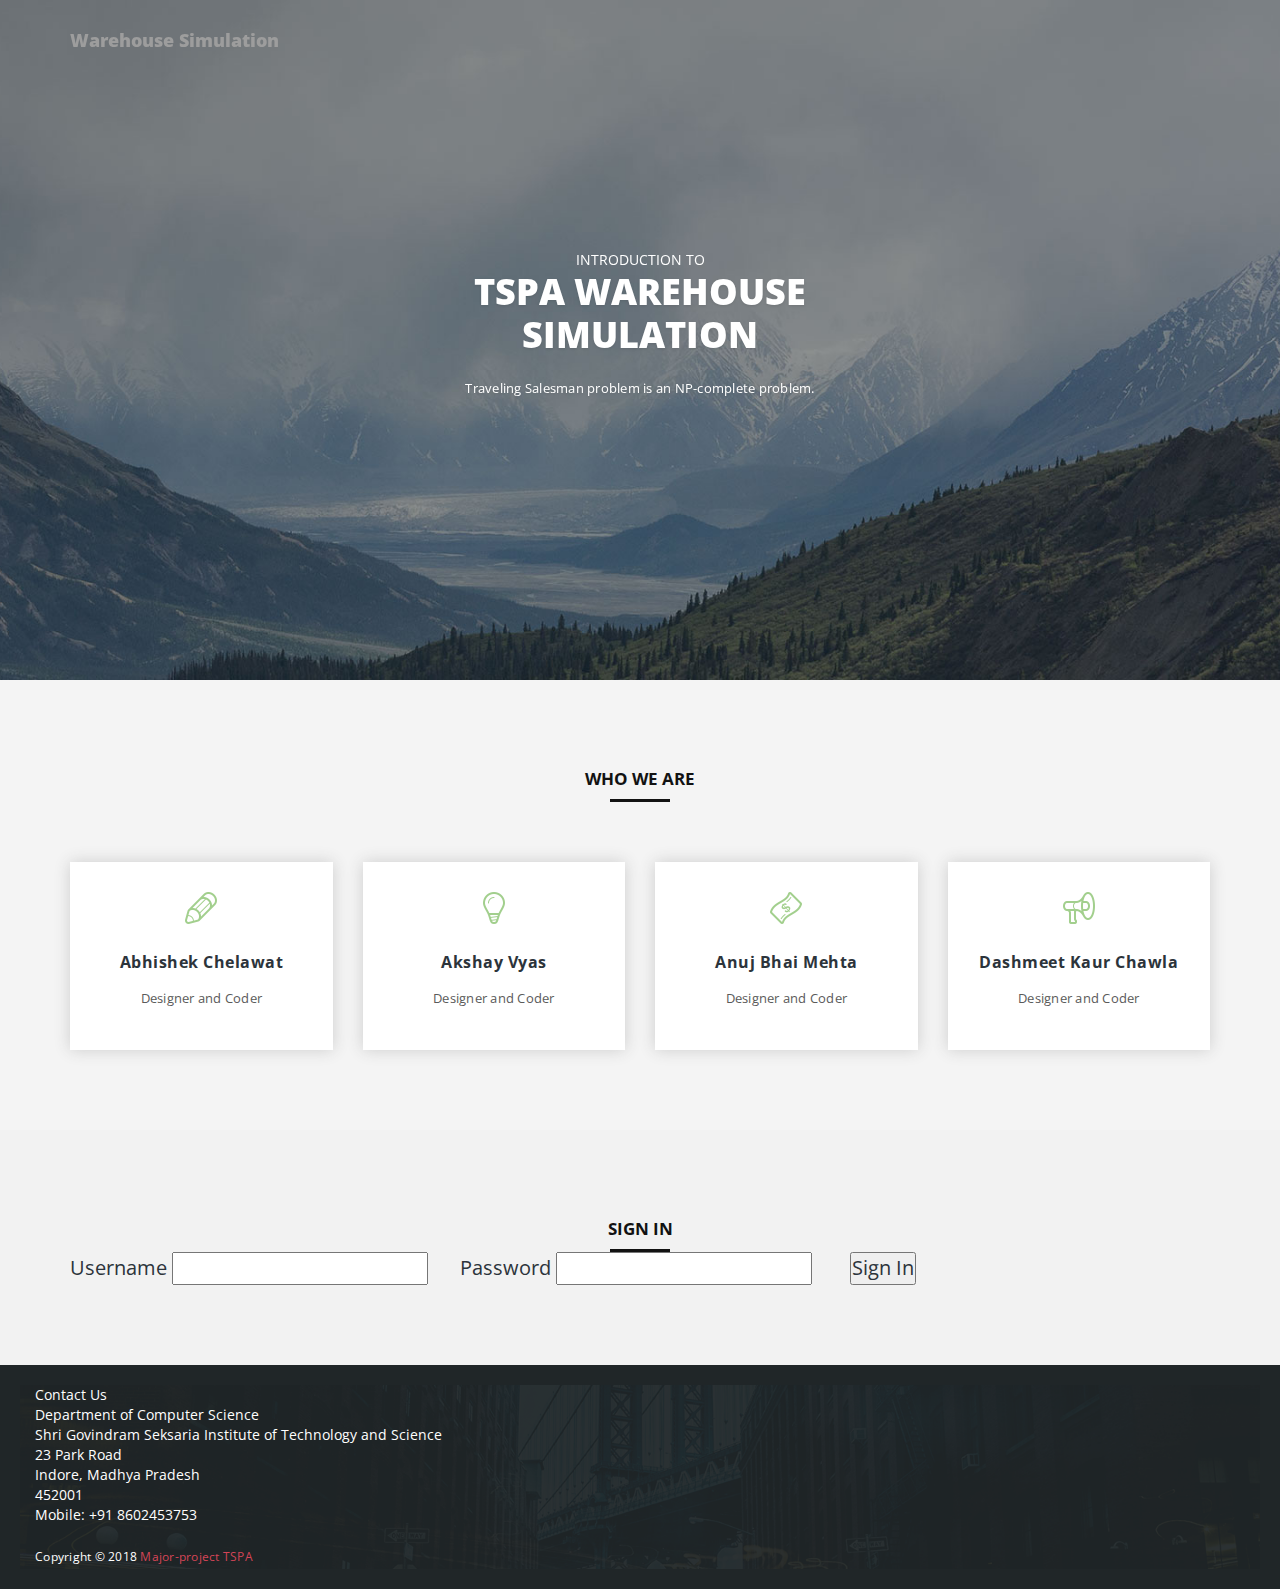
==== index.html @ 2f070eab "temp commit" ====
<!DOCTYPE html>
<html>
    <head>
        <meta charset="utf-8">
        <meta http-equiv="X-UA-Compatible" content="IE=edge,chrome=1">
        <title>Warehouse Simulation Interface</title>
        <meta name="description" content="">
        <meta name="viewport" content="width=device-width, initial-scale=1">
        <link rel="apple-touch-icon" href="apple-touch-icon.png">

        <link rel="stylesheet" href="css/bootstrap.min.css">
        <link rel="stylesheet" href="css/bootstrap-theme.min.css">
        <link rel="stylesheet" href="css/fontAwesome.css">
        <link rel="stylesheet" href="css/hero-slider.css">
        <link rel="stylesheet" href="css/tooplate-style.css">

        <link href="https://fonts.googleapis.com/css?family=Open+Sans:300,400,600,700,800" rel="stylesheet">

        <script src="js/vendor/modernizr-2.8.3-respond-1.4.2.min.js"></script>
    </head>

<body>
    <div class="header">
        <div class="container">
            <nav class="navbar navbar-inverse" role="navigation">
                <div class="navbar-header">
                    <button type="button" id="nav-toggle" class="navbar-toggle" data-toggle="collapse" data-target="#main-nav">
                        <span class="sr-only">Toggle navigation</span>
                        <span class="icon-bar"></span>
                        <span class="icon-bar"></span>
                        <span class="icon-bar"></span>
                    </button>
                    <a href="#" class="navbar-brand scroll-top">
                        <div>Warehouse Simulation</div>
                    </a>
                </div>
                <!--/.navbar-header-->
                <div id="main-nav" class="collapse navbar-collapse">
                    <ul class="nav navbar-nav">
                        
                    </ul>
                </div>
                <!--/.navbar-collapse-->
            </nav>
            <!--/.navbar-->
        </div>
        <!--/.container-->
    </div>
    <!--/.header-->


    <section class="cd-hero">
        <ul class="cd-hero-slider autoplay">  
        <!-- 
            <ul class="cd-hero-slider autoplay"> for slider auto play 
            <ul class="cd-hero-slider"> for disabled auto play
        -->
            <li class="selected first-slide">
                <div class="cd-full-width">
                    <div class="tm-slide-content-div slide-caption">
                        <span>Introduction to</span>
                        <h2>TSPA Warehouse Simulation</h2>
                        <p>Traveling Salesman problem is an NP-complete problem.</p>
                        <!--
                        <div class="primary-button">
                            <a href="#" class="scroll-link" data-id="about">Discover More</a>
                        </div>
                        -->
                    </div>                   
                </div> <!-- .cd-full-width -->
            </li>

            <li class="second-slide">
                <div class="cd-full-width">
                    <div class="tm-slide-content-div slide-caption">
                        <span>Pick & Drop</span>
                        <h2>facility by robot</h2>
                        <p>Administrator can pick up or drop objects from the desired locations.</p>
                        <!--
                        <div class="primary-button">
                            <a href="#">Read More</a>
                        </div>
                        -->
                    </div>                     
                </div> <!-- .cd-full-width -->
            </li>

            <li class="third-slide">
                <div class="cd-full-width">
                    <div class="tm-slide-content-div slide-caption">
                        <span>Usage of Optimal Path</span>
                        <h2>by robot</h2>
                        <p>The best path generated by TSP algorithm (NCX/WCX/BCX/SCX/SA) is used by the robot.</p>
                        <!--
                        <div class="primary-button">
                            <a href="#">View Details</a>
                        </div>
                        -->
                    </div>                         
                </div> <!-- .cd-full-width -->
            </li>
        </ul> <!-- .cd-hero-slider -->

        <div class="cd-slider-nav">
            <nav>
                <span class="cd-marker item-1"></span>
                
                <ul>
                    <li class="selected"><a href="#0"></a></li>
                    <li><a href="#0"></a></li>
                    <li><a href="#0"></a></li>                        
                </ul>
            </nav> 
        </div> <!-- .cd-slider-nav -->
    </section> <!-- .cd-hero -->

    <div id="about" class="page-section">
        <div class="container">
            <div class="row">
                <div class="col-md-12">
                    <div class="section-heading">
                        <h4>Who We Are</h4>
                        <div class="line-dec"></div>
                    </div>
                </div>
            </div>
            <div class="row">
                <div class="col-md-3 col-sm-6 col-xs-12">
                    <div class="service-item first-service">
                        <div class="icon"></div>
                        <h4>Abhishek Chelawat</h4>
                        <p>Designer and Coder</p>
                    </div>
                </div>
                 <div class="col-md-3 col-sm-6 col-xs-12">
                    <div class="service-item second-service">
                        <div class="icon"></div>
                        <h4>Akshay Vyas</h4>
                        <p>Designer and Coder</p>
                    </div>
                </div>
                 <div class="col-md-3 col-sm-6 col-xs-12">
                    <div class="service-item third-service">
                        <div class="icon"></div>
                        <h4>Anuj Bhai Mehta</h4>
                        <p>Designer and Coder</p>
                    </div>
                </div>
                 <div class="col-md-3 col-sm-6 col-xs-12">
                    <div class="service-item fourth-service">
                        <div class="icon"></div>
                        <h4>Dashmeet Kaur Chawla</h4>
                        <p>Designer and Coder</p>
                    </div>
                </div>
            </div>
        </div>
    </div>

    <div id="signIn" class="page-section">
        <div class="container">
            <div class="row">
                <div class="col-md-12">
                    <div class="section-heading">
                        <h4>Sign In</h4>
                        <div class="line-dec"></div>
                    </div>
                </div>
            </div>
            <div class="row">
            	<form>
            		<div class="col-md-4" style="font-size: 20px;">
            			Username <input type="text" name="Username">
            		</div>
            		<div class="col-md-4" style="font-size: 20px;">	
            			Password <input type="password" name="Password">
            		</div>
            		<div class="col-md-4 primary-button" style="font-size: 20px;">	
            			<button onclick="authenticate">Sign In</button>
            		</div>
            	</form>
                
            </div>
        </div>
    </div>

    <!-- <div id="signIn">
        <div class="container">
        	<div class="row">
        		<div class="col-md-6">
                    <div class="left-text">
                        <h4>New offers just arrived,<br>Get it now and take profit.</h4>
                        <p>Gochujang pitchfork post-ironic hammock kombucha fanny pack cronut. Raw denim chicharrones semiotics af truffaut pinterest. Distillery letterpress authentic adaptogen. Meditation schlitz humblebrag photo booth celiac cliche chartreuse.<br><br>Pinterest 90's wolf celiac dreamcatcher listicle deep v semiotics. Intelligentsia literally meggings trust fund put a bird on it. Shoreditch crucifix artisan pug shaman twee. Health goth bicycle rights retro iPhone.</p>
                        <ul>
                            <li>
                                <div class="white-button">
                                    <a href="#" class="scroll-link" data-id="portfolio">Discover More</a>
                                </div>
                            </li>
                            <li>
                                <div class="primary-button">
                                    <a href="#">Purchase Now</a>
                                </div>
                            </li>
                        </ul>
                    </div>
                </div>
                <div class="col-md-6">
                    <div class="right-image">
                        <img src="img/what-we-do-right-image.png" alt="">
                    </div>
                </div> 
            </div>
        </div>
    </div> -->

    <footer>
        <div class="container" id="contact">
            <div class="row">
                <div class="col-md-12" style="color:white">
                	Contact Us <br>
                	Department of Computer Science <br>
                	Shri Govindram Seksaria Institute of Technology and Science <br>
                	23 Park Road <br>
                	Indore, Madhya Pradesh <br>
                	452001 <br>
                	Mobile: +91 8602453753
                    <div class="copyright-text">
                        <p>Copyright &copy; 2018
                        
                         <a href="https://github.com/mehtaanuj95/project-major-tsp" target="_parent">Major-project TSPA</a></p>
                    </div>
                </div>
                <!--<div class="col-md-6">
                    <div class="social-icons">
                        <ul>
                            <li>
                                <a href="#"><i class="fa fa-facebook"></i></a>
                            </li>
                            <li>
                                <a href="#"><i class="fa fa-twitter"></i></a>
                            </li>
                            <li>
                                <a href="#"><i class="fa fa-linkedin"></i></a>
                            </li>
                            <li>
                                <a href="#"><i class="fa fa-rss"></i></a>
                            </li>
                            <li>
                                <a href="#"><i class="fa fa-dribbble"></i></a>
                            </li>
                        </ul>
                    </div>
                </div>-->
            </div>
        </div>
    </footer>


    <script src="//ajax.googleapis.com/ajax/libs/jquery/1.11.2/jquery.min.js"></script>
    <script>window.jQuery || document.write('<script src="js/vendor/jquery-1.11.2.min.js"><\/script>')</script>

    <script src="js/vendor/bootstrap.min.js"></script>

    <script src="js/plugins.js"></script>
    <script src="js/main.js"></script>

    <script src="http://ajax.googleapis.com/ajax/libs/jquery/1.10.2/jquery.min.js" type="text/javascript"></script>
    <script type="text/javascript">
    $(document).ready(function() {
        // navigation click actions 
        $('.scroll-link').on('click', function(event){
            event.preventDefault();
            var sectionID = $(this).attr("data-id");
            scrollToID('#' + sectionID, 750);
        });
        // scroll to top action
        $('.scroll-top').on('click', function(event) {
            event.preventDefault();
            $('html, body').animate({scrollTop:0}, 'slow');         
        });
        // mobile nav toggle
        $('#nav-toggle').on('click', function (event) {
            event.preventDefault();
            $('#main-nav').toggleClass("open");
        });
    });
    // scroll function
    function scrollToID(id, speed){
        var offSet = 50;
        var targetOffset = $(id).offset().top - offSet;
        var mainNav = $('#main-nav');
        $('html,body').animate({scrollTop:targetOffset}, speed);
        if (mainNav.hasClass("open")) {
            mainNav.css("height", "1px").removeClass("in").addClass("collapse");
            mainNav.removeClass("open");
        }
    }
    if (typeof console === "undefined") {
        console = {
            log: function() { }
        };
    }

    function authenticate()
    </script>
</body>
</html>
---- css/hero-slider.css ----
/* -------------------------------- 

Primary style

-------------------------------- */
*, *::after, *::before {
  -webkit-box-sizing: border-box;
  -moz-box-sizing: border-box;
  box-sizing: border-box;
}

html {
  font-size: 62.5%;
}

body {
  font-family: "Open Sans", sans-serif;
  color: #2c343b;
  background-color: #f2f2f2;
}

a {
  color: #d44457;
  text-decoration: none;
}

img {
  max-width: 100%;
}

/* -------------------------------- 

Main Components 

-------------------------------- */
.cd-header {
  position: absolute;
  z-index: 2;
  top: 0;
  left: 0;
  width: 100%;
  height: 50px;
  background-color: #21272c;
  -webkit-font-smoothing: antialiased;
  -moz-osx-font-smoothing: grayscale;
}
@media only screen and (min-width: 768px) {
  .cd-header {
    height: 70px;
    background-color: transparent;
  }
}

#cd-logo {
  float: left;
  margin: 13px 0 0 5%;
}
#cd-logo img {
  display: block;
}
@media only screen and (min-width: 768px) {
  #cd-logo {
    margin: 23px 0 0 5%;
  }
}

.cd-primary-nav {
  /* mobile first - navigation hidden by default, triggered by tap/click on navigation icon */
  float: right;
  margin-right: 5%;
  width: 44px;
  height: 100%;
}
.cd-primary-nav ul {
  position: absolute;
  top: 0;
  left: 0;
  width: 100%;
  -webkit-transform: translateY(-100%);
  -moz-transform: translateY(-100%);
  -ms-transform: translateY(-100%);
  -o-transform: translateY(-100%);
  transform: translateY(-100%);
}
.cd-primary-nav ul.is-visible {
  box-shadow: 0 3px 8px rgba(0, 0, 0, 0.2);
  -webkit-transform: translateY(50px);
  -moz-transform: translateY(50px);
  -ms-transform: translateY(50px);
  -o-transform: translateY(50px);
  transform: translateY(50px);
}
.cd-primary-nav a {
  display: block;
  height: 50px;
  line-height: 50px;
  padding-left: 5%;
  background: #21272c;
  border-top: 1px solid #333c44;
  color: #ffffff;
}
@media only screen and (min-width: 768px) {
  .cd-primary-nav {
    /* reset navigation values */
    width: auto;
    height: auto;
    background: none;
  }
  .cd-primary-nav ul {
    position: static;
    width: auto;
    -webkit-transform: translateY(0);
    -moz-transform: translateY(0);
    -ms-transform: translateY(0);
    -o-transform: translateY(0);
    transform: translateY(0);
    line-height: 70px;
  }
  .cd-primary-nav ul.is-visible {
    -webkit-transform: translateY(0);
    -moz-transform: translateY(0);
    -ms-transform: translateY(0);
    -o-transform: translateY(0);
    transform: translateY(0);
  }
  .cd-primary-nav li {
    display: inline-block;
    margin-left: 1em;
  }
  .cd-primary-nav a {
    display: inline-block;
    height: auto;
    font-weight: 600;
    line-height: normal;
    background: transparent;
    padding: .6em 1em;
    border-top: none;
  }
}

/* -------------------------------- 

Slider

-------------------------------- */
.cd-hero {
  position: relative;
  -webkit-font-smoothing: antialiased;
  -moz-osx-font-smoothing: grayscale;
}

.cd-hero-slider {
  position: relative;
  height: 360px;
  overflow: hidden;
}
.cd-hero-slider li {
  position: absolute;
  top: 0;
  left: 0;
  width: 100%;
  height: 100%;
  -webkit-transform: translateX(100%);
  -moz-transform: translateX(100%);
  -ms-transform: translateX(100%);
  -o-transform: translateX(100%);
  transform: translateX(100%);
}
.cd-hero-slider li.selected {
  /* this is the visible slide */
  position: relative;
  -webkit-transform: translateX(0);
  -moz-transform: translateX(0);
  -ms-transform: translateX(0);
  -o-transform: translateX(0);
  transform: translateX(0);
}
.cd-hero-slider li.move-left {
  /* slide hidden on the left */
  -webkit-transform: translateX(-100%);
  -moz-transform: translateX(-100%);
  -ms-transform: translateX(-100%);
  -o-transform: translateX(-100%);
  transform: translateX(-100%);
}
.cd-hero-slider li.is-moving, .cd-hero-slider li.selected {
  /* the is-moving class is assigned to the slide which is moving outside the viewport */
  -webkit-transition: -webkit-transform 0.5s;
  -moz-transition: -moz-transform 0.5s;
  transition: transform 0.5s;
}
@media only screen and (min-width: 768px) {
  .cd-hero-slider {
    height: 500px;
  }
}
@media only screen and (min-width: 1170px) {
  .cd-hero-slider {
    height: 680px;
  }
}

/* -------------------------------- 

Single slide style

-------------------------------- */
.cd-hero-slider li {
  background-position: center center;
  background-size: cover;
  background-repeat: no-repeat;
}
.cd-hero-slider li:first-of-type {
  background-image: url(../img/slide_01.jpg);
}
.cd-hero-slider li:nth-of-type(2) {
  background-image: url(../img/slide_02.jpg);
}
.cd-hero-slider li:nth-of-type(3) {
  background-image: url(../img/slide_0_3.jpg);
}
.cd-hero-slider .cd-full-width,
.cd-hero-slider .cd-half-width {
  position: absolute;
  width: 100%;
  height: 100%;
  z-index: 1;
  left: 0;
  top: 0;
  /* this padding is used to align the text */
  padding-top: 80px;
  text-align: center;
  /* Force Hardware Acceleration in WebKit */
  -webkit-backface-visibility: hidden;
  backface-visibility: hidden;
  -webkit-transform: translateZ(0);
  -moz-transform: translateZ(0);
  -ms-transform: translateZ(0);
  -o-transform: translateZ(0);
  transform: translateZ(0);
}
.cd-hero-slider .cd-img-container {
  /* hide image on mobile device */
  display: none;
}
.cd-hero-slider .cd-img-container img {
  position: absolute;
  left: 50%;
  top: 50%;
  bottom: auto;
  right: auto;
  -webkit-transform: translateX(-50%) translateY(-50%);
  -moz-transform: translateX(-50%) translateY(-50%);
  -ms-transform: translateX(-50%) translateY(-50%);
  -o-transform: translateX(-50%) translateY(-50%);
  transform: translateX(-50%) translateY(-50%);
}
.cd-hero-slider .cd-bg-video-wrapper {
  /* hide video on mobile device */
  display: none;
  position: absolute;
  top: 0;
  left: 0;
  width: 100%;
  height: 100%;
  overflow: hidden;
}
.cd-hero-slider .cd-bg-video-wrapper video {
  /* you won't see this element in the html, but it will be injected using js */
  display: block;
  min-height: 100%;
  min-width: 100%;
  max-width: none;
  height: auto;
  width: auto;
  position: absolute;
  left: 50%;
  top: 50%;
  bottom: auto;
  right: auto;
  -webkit-transform: translateX(-50%) translateY(-50%);
  -moz-transform: translateX(-50%) translateY(-50%);
  -ms-transform: translateX(-50%) translateY(-50%);
  -o-transform: translateX(-50%) translateY(-50%);
  transform: translateX(-50%) translateY(-50%);
}
.cd-hero-slider h2, .cd-hero-slider p {
  text-shadow: 0 1px 3px rgba(0, 0, 0, 0.1);
  line-height: 1.2;
  margin: 0 auto 14px;
  color: #ffffff;
  width: 90%;
  max-width: 400px;
}
.cd-hero-slider h2 {
  font-size: 2.4rem;
}
.cd-hero-slider p {
  font-size: 1.4rem;
  line-height: 1.4;
}
.cd-hero-slider .cd-btn {
  display: inline-block;
  padding: 1.2em 1.4em;
  margin-top: .8em;
  background-color: rgba(212, 68, 87, 0.9);
  font-size: 1.3rem;
  font-weight: 700;
  letter-spacing: 1px;
  color: #ffffff;
  text-transform: uppercase;
  box-shadow: 0 3px 6px rgba(0, 0, 0, 0.1);
  -webkit-transition: background-color 0.2s;
  -moz-transition: background-color 0.2s;
  transition: background-color 0.2s;
}
.cd-hero-slider .cd-btn.secondary {
  background-color: rgba(22, 26, 30, 0.8);
}
.cd-hero-slider .cd-btn:nth-of-type(2) {
  margin-left: 1em;
}
.no-touch .cd-hero-slider .cd-btn:hover {
  background-color: #d44457;
}
.no-touch .cd-hero-slider .cd-btn.secondary:hover {
  background-color: #161a1e;
}
@media only screen and (min-width: 768px) {
  .cd-hero-slider .cd-full-width,
  .cd-hero-slider .cd-half-width {
    padding-top: 150px;
  }
  .cd-hero-slider .cd-bg-video-wrapper {
    display: block;
  }
  .cd-hero-slider .cd-half-width {
    width: 45%;
  }
  .cd-hero-slider .cd-half-width:first-of-type {
    left: 5%;
  }
  .cd-hero-slider .cd-half-width:nth-of-type(2) {
    right: 5%;
    left: auto;
  }
  .cd-hero-slider .cd-img-container {
    display: block;
  }
  .cd-hero-slider h2, .cd-hero-slider p {
    max-width: 520px;
  }
  .cd-hero-slider h2 {
    font-size: 2.4em;
    font-weight: 300;
  }
  .cd-hero-slider .cd-btn {
    font-size: 1.4rem;
  }
}
@media only screen and (min-width: 1170px) {
  .cd-hero-slider .cd-full-width,
  .cd-hero-slider .cd-half-width {
    padding-top: 250px;
  }
  .cd-hero-slider h2, .cd-hero-slider p {
    margin-bottom: 20px;
  }
  .cd-hero-slider h2 {
    font-size: 3.2em;
  }
  .cd-hero-slider p {
    font-size: 1.6rem;
  }
}

/* -------------------------------- 

Single slide animation

-------------------------------- */
@media only screen and (min-width: 768px) {
  .cd-hero-slider .cd-half-width {
    opacity: 0;
    -webkit-transform: translateX(40px);
    -moz-transform: translateX(40px);
    -ms-transform: translateX(40px);
    -o-transform: translateX(40px);
    transform: translateX(40px);
  }
  .cd-hero-slider .move-left .cd-half-width {
    -webkit-transform: translateX(-40px);
    -moz-transform: translateX(-40px);
    -ms-transform: translateX(-40px);
    -o-transform: translateX(-40px);
    transform: translateX(-40px);
  }
  .cd-hero-slider .selected .cd-half-width {
    /* this is the visible slide */
    opacity: 1;
    -webkit-transform: translateX(0);
    -moz-transform: translateX(0);
    -ms-transform: translateX(0);
    -o-transform: translateX(0);
    transform: translateX(0);
  }
  .cd-hero-slider .is-moving .cd-half-width {
    /* this is the slide moving outside the viewport 
    wait for the end of the transition on the <li> parent before set opacity to 0 and translate to 40px/-40px */
    -webkit-transition: opacity 0s 0.5s, -webkit-transform 0s 0.5s;
    -moz-transition: opacity 0s 0.5s, -moz-transform 0s 0.5s;
    transition: opacity 0s 0.5s, transform 0s 0.5s;
  }
  .cd-hero-slider li.selected.from-left .cd-half-width:nth-of-type(2),
  .cd-hero-slider li.selected.from-right .cd-half-width:first-of-type {
    /* this is the selected slide - different animation if it's entering from left or right */
    -webkit-transition: opacity 0.4s 0.2s, -webkit-transform 0.5s 0.2s;
    -moz-transition: opacity 0.4s 0.2s, -moz-transform 0.5s 0.2s;
    transition: opacity 0.4s 0.2s, transform 0.5s 0.2s;
  }
  .cd-hero-slider li.selected.from-left .cd-half-width:first-of-type,
  .cd-hero-slider li.selected.from-right .cd-half-width:nth-of-type(2) {
    /* this is the selected slide - different animation if it's entering from left or right */
    -webkit-transition: opacity 0.4s 0.4s, -webkit-transform 0.5s 0.4s;
    -moz-transition: opacity 0.4s 0.4s, -moz-transform 0.5s 0.4s;
    transition: opacity 0.4s 0.4s, transform 0.5s 0.4s;
  }
  .cd-hero-slider .cd-full-width h2,
  .cd-hero-slider .cd-full-width p,
  .cd-hero-slider .cd-full-width .cd-btn {
    opacity: 0;
    -webkit-transform: translateX(100px);
    -moz-transform: translateX(100px);
    -ms-transform: translateX(100px);
    -o-transform: translateX(100px);
    transform: translateX(100px);
  }
  .cd-hero-slider .move-left .cd-full-width h2,
  .cd-hero-slider .move-left .cd-full-width p,
  .cd-hero-slider .move-left .cd-full-width .cd-btn {
    opacity: 0;
    -webkit-transform: translateX(-100px);
    -moz-transform: translateX(-100px);
    -ms-transform: translateX(-100px);
    -o-transform: translateX(-100px);
    transform: translateX(-100px);
  }
  .cd-hero-slider .selected .cd-full-width h2,
  .cd-hero-slider .selected .cd-full-width p,
  .cd-hero-slider .selected .cd-full-width .cd-btn {
    /* this is the visible slide */
    opacity: 1;
    -webkit-transform: translateX(0);
    -moz-transform: translateX(0);
    -ms-transform: translateX(0);
    -o-transform: translateX(0);
    transform: translateX(0);
  }
  .cd-hero-slider li.is-moving .cd-full-width h2,
  .cd-hero-slider li.is-moving .cd-full-width p,
  .cd-hero-slider li.is-moving .cd-full-width .cd-btn {
    /* this is the slide moving outside the viewport 
    wait for the end of the transition on the li parent before set opacity to 0 and translate to 100px/-100px */
    -webkit-transition: opacity 0s 0.5s, -webkit-transform 0s 0.5s;
    -moz-transition: opacity 0s 0.5s, -moz-transform 0s 0.5s;
    transition: opacity 0s 0.5s, transform 0s 0.5s;
  }
  .cd-hero-slider li.selected h2 {
    -webkit-transition: opacity 0.4s 0.2s, -webkit-transform 0.5s 0.2s;
    -moz-transition: opacity 0.4s 0.2s, -moz-transform 0.5s 0.2s;
    transition: opacity 0.4s 0.2s, transform 0.5s 0.2s;
  }
  .cd-hero-slider li.selected p {
    -webkit-transition: opacity 0.4s 0.3s, -webkit-transform 0.5s 0.3s;
    -moz-transition: opacity 0.4s 0.3s, -moz-transform 0.5s 0.3s;
    transition: opacity 0.4s 0.3s, transform 0.5s 0.3s;
  }
  .cd-hero-slider li.selected .cd-btn {
    -webkit-transition: opacity 0.4s 0.4s, -webkit-transform 0.5s 0.4s, background-color 0.2s 0s;
    -moz-transition: opacity 0.4s 0.4s, -moz-transform 0.5s 0.4s, background-color 0.2s 0s;
    transition: opacity 0.4s 0.4s, transform 0.5s 0.4s, background-color 0.2s 0s;
  }
}
/* -------------------------------- 

Slider navigation

-------------------------------- */
.cd-slider-nav {
  display: none;
  position: absolute;
  width: 100%;
  bottom: 0;
  z-index: 2;
  text-align: center;
  height: 55px;
  background-color: rgba(0, 1, 1, 0.5);
}
.cd-slider-nav nav, .cd-slider-nav ul, .cd-slider-nav li, .cd-slider-nav a {
  height: 100%;
}
.cd-slider-nav nav {
  display: inline-block;
  position: relative;
}
.cd-slider-nav .cd-marker {
  position: absolute;
  bottom: 0;
  left: 0;
  width: 60px;
  height: 100%;
  color: #d44457;
  background-color: #ffffff;
  box-shadow: inset 0 2px 0 currentColor;
  -webkit-transition: -webkit-transform 0.2s, box-shadow 0.2s;
  -moz-transition: -moz-transform 0.2s, box-shadow 0.2s;
  transition: transform 0.2s, box-shadow 0.2s;
}
.cd-slider-nav .cd-marker.item-2 {
  -webkit-transform: translateX(100%);
  -moz-transform: translateX(100%);
  -ms-transform: translateX(100%);
  -o-transform: translateX(100%);
  transform: translateX(100%);
}
.cd-slider-nav .cd-marker.item-3 {
  -webkit-transform: translateX(200%);
  -moz-transform: translateX(200%);
  -ms-transform: translateX(200%);
  -o-transform: translateX(200%);
  transform: translateX(200%);
}
.cd-slider-nav .cd-marker.item-4 {
  -webkit-transform: translateX(300%);
  -moz-transform: translateX(300%);
  -ms-transform: translateX(300%);
  -o-transform: translateX(300%);
  transform: translateX(300%);
}
.cd-slider-nav .cd-marker.item-5 {
  -webkit-transform: translateX(400%);
  -moz-transform: translateX(400%);
  -ms-transform: translateX(400%);
  -o-transform: translateX(400%);
  transform: translateX(400%);
}
.cd-slider-nav ul::after {
  clear: both;
  content: "";
  display: table;
}
.cd-slider-nav li {
  display: inline-block;
  width: 60px;
  float: left;
}
.cd-slider-nav li.selected a {
  color: #2c343b;
}
.no-touch .cd-slider-nav li.selected a:hover {
  background-color: transparent;
}
.cd-slider-nav a {
  display: block;
  position: relative;
  padding-top: 35px;
  font-size: 1rem;
  font-weight: 700;
  color: #a8b4be;
  -webkit-transition: background-color 0.2s;
  -moz-transition: background-color 0.2s;
  transition: background-color 0.2s;
}
.cd-slider-nav a::before {
  content: '';
  position: absolute;
  width: 24px;
  height: 24px;
  top: 8px;
  left: 50%;
  right: auto;
  -webkit-transform: translateX(-50%);
  -moz-transform: translateX(-50%);
  -ms-transform: translateX(-50%);
  -o-transform: translateX(-50%);
  transform: translateX(-50%);
}
.no-touch .cd-slider-nav a:hover {
  background-color: rgba(0, 1, 1, 0.5);
}
.cd-slider-nav li:first-of-type a::before {
  background-position: 0 0;
}
.cd-slider-nav li.selected:first-of-type a::before {
  background-position: 0 -24px;
}
.cd-slider-nav li:nth-of-type(2) a::before {
  background-position: -24px 0;
}
.cd-slider-nav li.selected:nth-of-type(2) a::before {
  background-position: -24px -24px;
}
.cd-slider-nav li:nth-of-type(3) a::before {
  background-position: -48px 0;
}
.cd-slider-nav li.selected:nth-of-type(3) a::before {
  background-position: -48px -24px;
}
.cd-slider-nav li:nth-of-type(4) a::before {
  background-position: -72px 0;
}
.cd-slider-nav li.selected:nth-of-type(4) a::before {
  background-position: -72px -24px;
}
.cd-slider-nav li:nth-of-type(5) a::before {
  background-position: -96px 0;
}
.cd-slider-nav li.selected:nth-of-type(5) a::before {
  background-position: -96px -24px;
}
@media only screen and (min-width: 768px) {
  .cd-slider-nav {
    height: 80px;
  }
  .cd-slider-nav .cd-marker,
  .cd-slider-nav li {
    width: 95px;
  }
  .cd-slider-nav a {
    padding-top: 48px;
    font-size: 1.1rem;
    text-transform: uppercase;
  }
  .cd-slider-nav a::before {
    top: 18px;
  }
}

/* -------------------------------- 

Main content

-------------------------------- */
.cd-main-content {
  width: 90%;
  max-width: 768px;
  margin: 0 auto;
  padding: 2em 0;
}
.cd-main-content p {
  font-size: 1.4rem;
  line-height: 1.8;
  color: #999999;
  margin: 2em 0;
}
@media only screen and (min-width: 1170px) {
  .cd-main-content {
    padding: 3em 0;
  }
  .cd-main-content p {
    font-size: 1.6rem;
  }
}

/* -------------------------------- 

Javascript disabled

-------------------------------- */
.no-js .cd-hero-slider li {
  display: none;
}
.no-js .cd-hero-slider li.selected {
  display: block;
}

.no-js .cd-slider-nav {
  display: none;
}
---- css/tooplate-style.css ----
/*

Template 2089 Meteor

http://www.tooplate.com/view/2089-meteor

*/

* {
    margin: 0;
    padding: 0;
    font-family: 'Open Sans', arial, sans-serif;
}
ul {
	list-style: none;
}
p {
	color: #5a5a5a;
	font-size: 13px;
	letter-spacing: 0.25px;
	line-height: 24px;
}
.primary-button a {
	display: inline-block;
	background-color: #a2cf8d;
	padding: 12px 18px;
	color: #fff;
	font-size: 11px;
	font-weight: 500;
	letter-spacing: 1px;
	text-transform: uppercase;
	text-decoration: none;
	border-radius: 20px;
	transition: all 0.5s;
}
.primary-button a:hover {
	background-color: #5c9d7d;
}
.white-button a {
	display: inline-block;
	background-color: #fff;
	padding: 12px 18px;
	color: #121212;
	font-size: 11px;
	font-weight: 500;
	text-transform: uppercase;
	text-decoration: none;
	border-radius: 20px;
	transition: all 0.5s;
}
.white-button a:hover {
	background-color: #121212;
	color: #fff;
}
.section-heading h4 {
	text-align: center;
	font-size: 17px;
	text-transform: uppercase;
	font-weight: 700;
	color: #121212;
}
.section-heading .line-dec {
	width: 60px;
	height: 3px;
	background-color: #121212;
	margin: 0 auto;
}
.header {
    position: fixed;
    top: 0;
    left: 0;
    width: 100%;
    padding: 0;
    z-index: 10000;
    transition: all 0.2s ease-in-out;
    height: 80px;
    background-color:transparent;  
    
    text-align: center;
    line-height: 40px;
}

.navbar-inverse .navbar-brand, .navbar-inverse .navbar-nav>li>a {
    text-shadow: none;
}

.navbar-brand {
	line-height: 80px;
	padding: 0px;
}

.navbar-nav>li>a {
	color: #fff!important;
	font-size: 13px;
	font-weight: 300;
	text-transform: uppercase;
	text-shadow: none;
	line-height: 80px;
	padding: 0px;
	letter-spacing: 0.5px;
}

.navbar-nav>li {
	margin-left: 45px;
}

.header.active .navbar-nav>li>a {
	font-size: 13px;
	font-weight: 300;
	text-transform: uppercase;
	text-shadow: none;
	color: #121212!important;
}

.header.active {
    background-color: rgba(250, 250, 250, 0.98);
    -webkit-box-shadow: 0 1px 5px rgba(0, 0, 0, 0.25);
    -moz-box-shadow: 0 1px 5px rgba(0, 0, 0, 0.25);
    box-shadow: 0 1px 5px rgba(0, 0, 0, 0.25);
}
.navbar-brand .logo{
	margin-top: 22px;
	background-image: url(../img/white_logo.png);
	display: inline-block;
	width: 125px;
	height: 32px;
	background-repeat: no-repeat;
}
.header.active .navbar-brand .logo{
	margin-top: 22px;
	background-image: url(../img/black_logo.png);
	display: inline-block;
	width: 125px;
	height: 32px;
	background-repeat: no-repeat;
}
#main-nav {
	background-color: transparent;
	background-image: none!important;
}
.header .navbar-brand {
    font-weight: 900;
}
.navbar-inverse {
	background-image: none;
	background-color: transparent;
}
.header .navbar {
    margin: 0;
    border: none;
}
.page-section {
    padding: 80px 0;
}
.navbar-inverse .navbar-toggle {
	margin-top: 22px;
    border-color: #a2cf8d;
    background-color: #a2cf8d;
}
.navbar-inverse .navbar-toggle:hover, .navbar-inverse .navbar-toggle:focus {
	background-color: #a2cf8d;
}
bootstrap.min.css:5
.navbar-toggle {
    position: relative;
    float: right;
    padding: 9px 10px;
    margin-top: 15px!important;
    margin-right: 15px;
    margin-bottom: 8px;
    background-color: transparent;
    background-image: none;
    border: 1px solid transparent;
    border-radius: 4px;
}
@media (min-width: 768px) {
    .header .navbar-brand {
        padding-left: 0;
    }
    .navbar-nav {
        float: right;
    }
}
@media (max-width: 480px) {
    .page-section h1 {
        font-size: 3em;
    }
    .page-section h2 {
        font-size: 2em;
    }
    .page-section p {
        font-size: 1em;
        margin: 0 0 20px;
    }
}



/* HERO SLIDER */

.slide-caption {
	color: #fff;
}

.slide-caption span {
	font-size: 14px;
	text-transform: uppercase;
}

.slide-caption h2 {
	font-size: 36px;
	text-transform: uppercase;
	font-weight: 900;
}

.slide-caption p {
	font-size: 13px;
	letter-spacing: 0.25px;
	line-height: 24px;
}

ul.cd-hero-slider {
	margin-bottom: 0px!important;
}

/* WHAT WE DO */

#about {
	background-color: #f4f4f4;
	padding: 80px 0px;
}

#about .section-heading {
	margin-bottom: 60px;
}

.service-item {
	cursor: pointer;
	background-color: #fff;
	text-align: center;
	padding: 30px 20px;
	transition: all 0.7s;
	box-shadow: 0px 0px 15px #cdcdcd;
}

.service-item:hover {
	background-color: #a2cf8d;
}

.service-item h4 {
	font-size: 16px;
	font-weight: 700;
	letter-spacing: 0.5px;
	margin-bottom: 15px;
	margin-top: 25px;
}

.service-item:hover h4 {
	color: #fff;
}

.service-item:hover p {
	color: #fff;
}

.first-service .icon {
	background-image: url(../img/first-service-main.png);
	height: 32px;
	width: 32px;
	display: inline-block;
}

.first-service:hover .icon {
	background-image: url(../img/first-service-white.png);
}

.second-service .icon {
	background-image: url(../img/second-service-main.png);
	height: 32px;
	width: 22px;
	display: inline-block;
}

.second-service:hover .icon {
	background-image: url(../img/second-service-white.png);
}

.third-service .icon {
	background-image: url(../img/third-service-main.png);
	height: 32px;
	width: 32px;
	display: inline-block;
}

.third-service:hover .icon {
	background-image: url(../img/third-service-white.png);
}

.fourth-service .icon {
	background-image: url(../img/fourth-service-main.png);
	height: 32px;
	width: 32px;
	display: inline-block;
}

.fourth-service:hover .icon {
	background-image: url(../img/fourth-service-white.png);
}


#what-we-do {
	background-image: url(../img/what-we-do-bg.png);
	width: 100%;
	background-size: cover;
	background-repeat: no-repeat;
	padding: 80px 0px;
	color: #fff;
}

#what-we-do .right-image img {
	width: 100%;
	overflow: hidden;
}

#what-we-do h4 {
	font-size: 24px;
	font-weight: 700;
	letter-spacing: 0.5px;
	line-height: 30px;
	margin-bottom: 25px;
}

#what-we-do p {
	margin-bottom: 30px;
	color: #fff;
}

#what-we-do ul li {
	display: inline-block;
	margin-right: 15px;
	margin-bottom: 15px;
}



/* PORTFOLIO */

#portfolio {
	text-align: center;
}

.projects-holder .mix {
  display: none;
}

.filter-categories {
  text-align: center;
  margin-bottom: 10px;
  margin-top: 60px;
}

.filter-categories ul li {
  margin: 0px 10px 15px 10px;
  display: inline-block;
}

.filter-categories ul li span {
  cursor: pointer;
  color: #5a5a5a;
  display: inline-block;
  font-size: 14px;
  text-transform: capitalize;
  font-weight: 400;
}

.filter-categories ul li.active span {
  color: #a2cf8d;
}

.project-item {
	margin-top: 30px;
}

.project-item .thumb {
	position: relative;
	text-align: center;
	display: inline-block;
}

.project-item .thumb img {
	width: 100%;
	overflow: hidden;
}

.project-item .hover-effect {
	position: absolute;
	background-color: rgba(162, 207, 141, 0.95);
	width: 100%;
	top: 0;
	bottom: 0;
	opacity: 0;
	visibility: hidden;
	transition: all 0.5s;
}

.project-item .hover-effect i {
	text-align: center;
	margin-top: 35%;
	display: inline-block;
	width: 46px;
	height: 46px;
	background-color: #fff;
	line-height: 46px;
	color: #a2cf8d;
	border-radius: 50%;
	font-size: 18px;
}

.project-item .hover-effect i:hover {
	background-color: #5c9d7d;
	color: #fff;
	transition: all 0.5s;
}

.project-item:hover .hover-effect {
	opacity: 1;
	visibility: visible;
}


/* BLOG */

#blog {
	background-image: url(../img/blog-bg.png);
	background-repeat: no-repeat;
	background-size: cover;
	width: 100%;
}

#blog .section-heading  {
	margin-bottom: 60px;
}

#blog .section-heading h4 {
	color: #fff;
}

#blog .section-heading .line-dec {
	background-color: #fff;
}

#blog .pop, .pop2, .pop3 {
	background-color: #fff;
}

.blog-item {
	cursor: pointer;
	margin-bottom: 30px;
}

.blog-item img {
	width: 100%;
	overflow: hidden;
}

.blog-item .thumb {
	position: relative;
}

.blog-item .text-content {
	position: absolute;
	bottom: 0;
	background-color: rgba(0, 0, 0, 0.5);
	width: 100%;
	padding: 12px 20px;
}

.blog-item .text-content h4 {
	font-size: 16px;
	font-weight: 700;
	color: #fff;
	letter-spacing: 0.5px;
}

.blog-item .text-content span {
	font-size: 12px;
	color: #fff;
}

.blog-item .text-content em {
	font-style: normal;
	font-weight: 700;
	margin-right: 5px;
}

.pop, .pop2, .pop3 {
	z-index: 9999;
	text-align: center;
	padding: 30px;
    display:none;
    position:fixed;
    top:25%;
    left:10.3%;
    width:80%;
    height: auto;
    box-shadow: 0px 0px 25px #7a7a7a;
}

.pop span, .pop2 span, .pop3 span {
	margin-bottom: 20px;
	cursor: pointer;
	width: 44px;
	height: 44px;
	display: inline-block;
	line-height: 44px;
	color: #fff;
	text-align: center;
	background-color: #a2cf8d;
}

.pop span:hover, .pop2 span:hover, .pop3 span:hover {
	background-color: #5c9d7d;
	transition: all 0.5s;
}



/* FUN FACTS */

#fun-facts {
	padding: 100px 0px;
	background-color: #fff;
}

#fun-facts .fact-item {
	background-color: #f4f4f4;
	padding: 30px;
	text-align: center;
}

.fact-item .counter {
	font-size: 24px;
	font-weight: 700;
	color: #a2cf8d;
}

.fact-item span {
	display: inline-block;
	margin-top: 10px;
	font-style: 13px;
	text-transform: uppercase;
	letter-spacing: 0.5px;
	color: #7a7a7a;
}



/* CONTACT US */

#contact .section-heading h4 {
	color: #fff;
}

#contact .section-heading .line-dec {
	background-color: #fff;
}

#contact .section-heading {
	margin-bottom: 60px;
}

#contact {
	background-image: url(../img/contact-bg.png);
	background-repeat: no-repeat;
	width: 100%;
	background-size: cover;
}

#contact .map img {
	width: 100%;
	overflow: hidden;
}

#contact input {
	border-radius: 0px;
	padding-left: 15px;
	font-size: 13px;
	color: #fff;
	background-color: rgba(250, 250, 250, 0.1);
	outline: none;
	border: none;
	box-shadow: none;
	line-height: 50px;
	height: 50px;
	width: 100%;
	margin-bottom: 30px;
}

#contact textarea {
	border-radius: 0px;
	padding-left: 15px;
	font-size: 13px;
	color: #fff;
	background-color: rgba(250, 250, 250, 0.1);
	outline: none;
	border: none;
	box-shadow: none;
	height: 165px;
	max-height: 220px;
	width: 100%;
	margin-bottom: 25px;
}

#contact button {
	display: inline-block;
	background-color: #a2cf8d;
	padding: 12px 18px;
	color: #fff;
	font-size: 11px;
	letter-spacing: 1px;
	font-weight: 500;
	text-transform: uppercase;
	text-decoration: none;
	border-radius: 20px;
}

#contact button:hover {
	color: #fff;
	background-color: #5c9d7d;
	transition: all 0.3s;
}


/* FOOTER */

footer {
	background-color: #202628;
	padding: 20px;
}

footer p {
	font-size: 12px;
	color: #fff;
	margin-bottom: 0px;
	margin-top: 20px;
}

footer em {
	font-style: normal;
	font-weight: 700;
	color: #a2cf8d;
}

footer ul {
	margin-top: 15px;
	float: right;
}

footer ul li {
	display: inline-block;
	margin-left: 5px;
}

footer ul li a {
	font-size: 16px;
	width: 36px;
	height: 36px;
	line-height: 36px;
	text-align: center;
	display: inline-block;
	background-color: #a2cf8d;
	color: #202628;
	border-radius: 50%;
}

footer ul li a:hover {
	color: #202628;
	background-color: #5c9d7d;
	transition: all 0.5s;
}




/* LIGHT BOX */

body:after {
  content: url(../img/close.png) url(../img/loading.gif) url(../img/prev.png) url(../img/next.png);
  display: none;
}

body.lb-disable-scrolling {
  overflow: hidden;
}

.lightboxOverlay {
  position: absolute;
  top: 0;
  left: 0;
  z-index: 99999;
  background-color: black;
  filter: progid:DXImageTransform.Microsoft.Alpha(Opacity=80);
  opacity: 0.8;
  display: none;
}

.lightbox {
  position: absolute;
  margin-top: 5%;
  left: 0;
  width: 100%;
  z-index: 100000;
  text-align: center;
  line-height: 0;
  font-weight: normal;
}

.lightbox .lb-image {
  display: block;
  height: auto;
  max-width: inherit;
  max-height: none;
  border-radius: 3px;

  /* Image border */
  border: 4px solid white;
}

.lightbox a img {
  border: none;
}

.lb-outerContainer {
  position: relative;
  *zoom: 1;
  width: 250px;
  height: 250px;
  margin: 0 auto;
  border-radius: 4px;

  /* Background color behind image.
     This is visible during transitions. */
  background-color: white;
}

.lb-outerContainer:after {
  content: "";
  display: table;
  clear: both;
}

.lb-loader {
  position: absolute;
  top: 43%;
  left: 0;
  height: 25%;
  width: 100%;
  text-align: center;
  line-height: 0;
}

.lb-cancel {
  display: block;
  width: 32px;
  height: 32px;
  margin: 0 auto;
  background: url(../img/loading.gif) no-repeat;
}

.lb-nav {
  position: absolute;
  top: 0;
  left: 0;
  height: 100%;
  width: 100%;
  z-index: 10;
}

.lb-container > .nav {
  left: 0;
}

.lb-nav a {
  outline: none;
  background-image: url('[data-uri]');
}

.lb-prev, .lb-next {
  height: 100%;
  cursor: pointer;
  display: block;
}

.lb-nav a.lb-prev {
  width: 34%;
  left: 0;
  float: left;
  background: url(../img/prev.png) left 48% no-repeat;
  filter: progid:DXImageTransform.Microsoft.Alpha(Opacity=0);
  opacity: 0;
  -webkit-transition: opacity 0.6s;
  -moz-transition: opacity 0.6s;
  -o-transition: opacity 0.6s;
  transition: opacity 0.6s;
}

.lb-nav a.lb-prev:hover {
  filter: progid:DXImageTransform.Microsoft.Alpha(Opacity=100);
  opacity: 1;
}

.lb-nav a.lb-next {
  width: 64%;
  right: 0;
  float: right;
  background: url(../img/next.png) right 48% no-repeat;
  filter: progid:DXImageTransform.Microsoft.Alpha(Opacity=0);
  opacity: 0;
  -webkit-transition: opacity 0.6s;
  -moz-transition: opacity 0.6s;
  -o-transition: opacity 0.6s;
  transition: opacity 0.6s;
}

.lb-nav a.lb-next:hover {
  filter: progid:DXImageTransform.Microsoft.Alpha(Opacity=100);
  opacity: 1;
}

.lb-dataContainer {
  margin: 0 auto;
  padding-top: 5px;
  *zoom: 1;
  width: 100%;
  -moz-border-radius-bottomleft: 4px;
  -webkit-border-bottom-left-radius: 4px;
  border-bottom-left-radius: 4px;
  -moz-border-radius-bottomright: 4px;
  -webkit-border-bottom-right-radius: 4px;
  border-bottom-right-radius: 4px;
}

.lb-dataContainer:after {
  content: "";
  display: table;
  clear: both;
}

.lb-data {
  padding: 0 4px;
  color: #ccc;
}

.lb-data .lb-details {
  width: 85%;
  float: left;
  text-align: left;
  line-height: 1.1em;
}

.lb-data .lb-caption {
  font-size: 13px;
  font-weight: bold;
  line-height: 1em;
}

.lb-data .lb-caption a {
  color: #4ae;
}

.lb-data .lb-number {
  display: block;
  clear: left;
  padding-bottom: 1em;
  font-size: 12px;
  color: #999999;
}

.lb-data .lb-close {
  display: block;
  float: right;
  width: 30px;
  height: 30px;
  background: url(../img/close.png) top right no-repeat;
  text-align: right;
  outline: none;
  filter: progid:DXImageTransform.Microsoft.Alpha(Opacity=70);
  opacity: 0.7;
  -webkit-transition: opacity 0.2s;
  -moz-transition: opacity 0.2s;
  -o-transition: opacity 0.2s;
  transition: opacity 0.2s;
}

.lb-data .lb-close:hover {
  cursor: pointer;
  filter: progid:DXImageTransform.Microsoft.Alpha(Opacity=100);
  opacity: 1;
}



/* RESPONSIVE */

@media (max-width: 767px){
	#main-nav {
		border-color: rgba(250, 250, 250, 0.95);
		margin-top: 16px;
		background-color: rgba(250, 250, 250, 0.95);
		box-shadow: 0px 5px 10px #cdcdcd;
	}
	.navbar-nav {
		padding: 0px;
		margin-top: 0px;
		margin-top: 0px;
	}
	.navbar-nav>li {
		margin-left: 0px;
		border-bottom: 1px solid #eee;
	}
	.navbar-nav>li:last-child {
		border-bottom: none;
	}
	.navbar-nav>li>a {
		line-height: 50px;
		color: #121212!important;
	}
}

@media (max-width: 768px){
	.cd-hero .slide-caption span {
		font-size: 13px;
	}

	.cd-hero .slide-caption h2 {
		font-size: 28px;
	}
}


@media (max-width: 1015px){
	.slide-caption .content-caption p {
		padding: 0 10%;
	}
	.service-item {
		margin-bottom: 30px;
	}
	#what-we-do .right-image {
		margin-top: 60px;
	}
	#blog .pop {
		top: 15%;
		height: 80%;
		overflow-y: scroll;
	}
	.fact-item {
		margin-bottom: 15px;
	}
	.map {
		margin-bottom: 45px;
	}
	footer {
		text-align: center;
	}
	footer ul {
		float: none;
	}
}
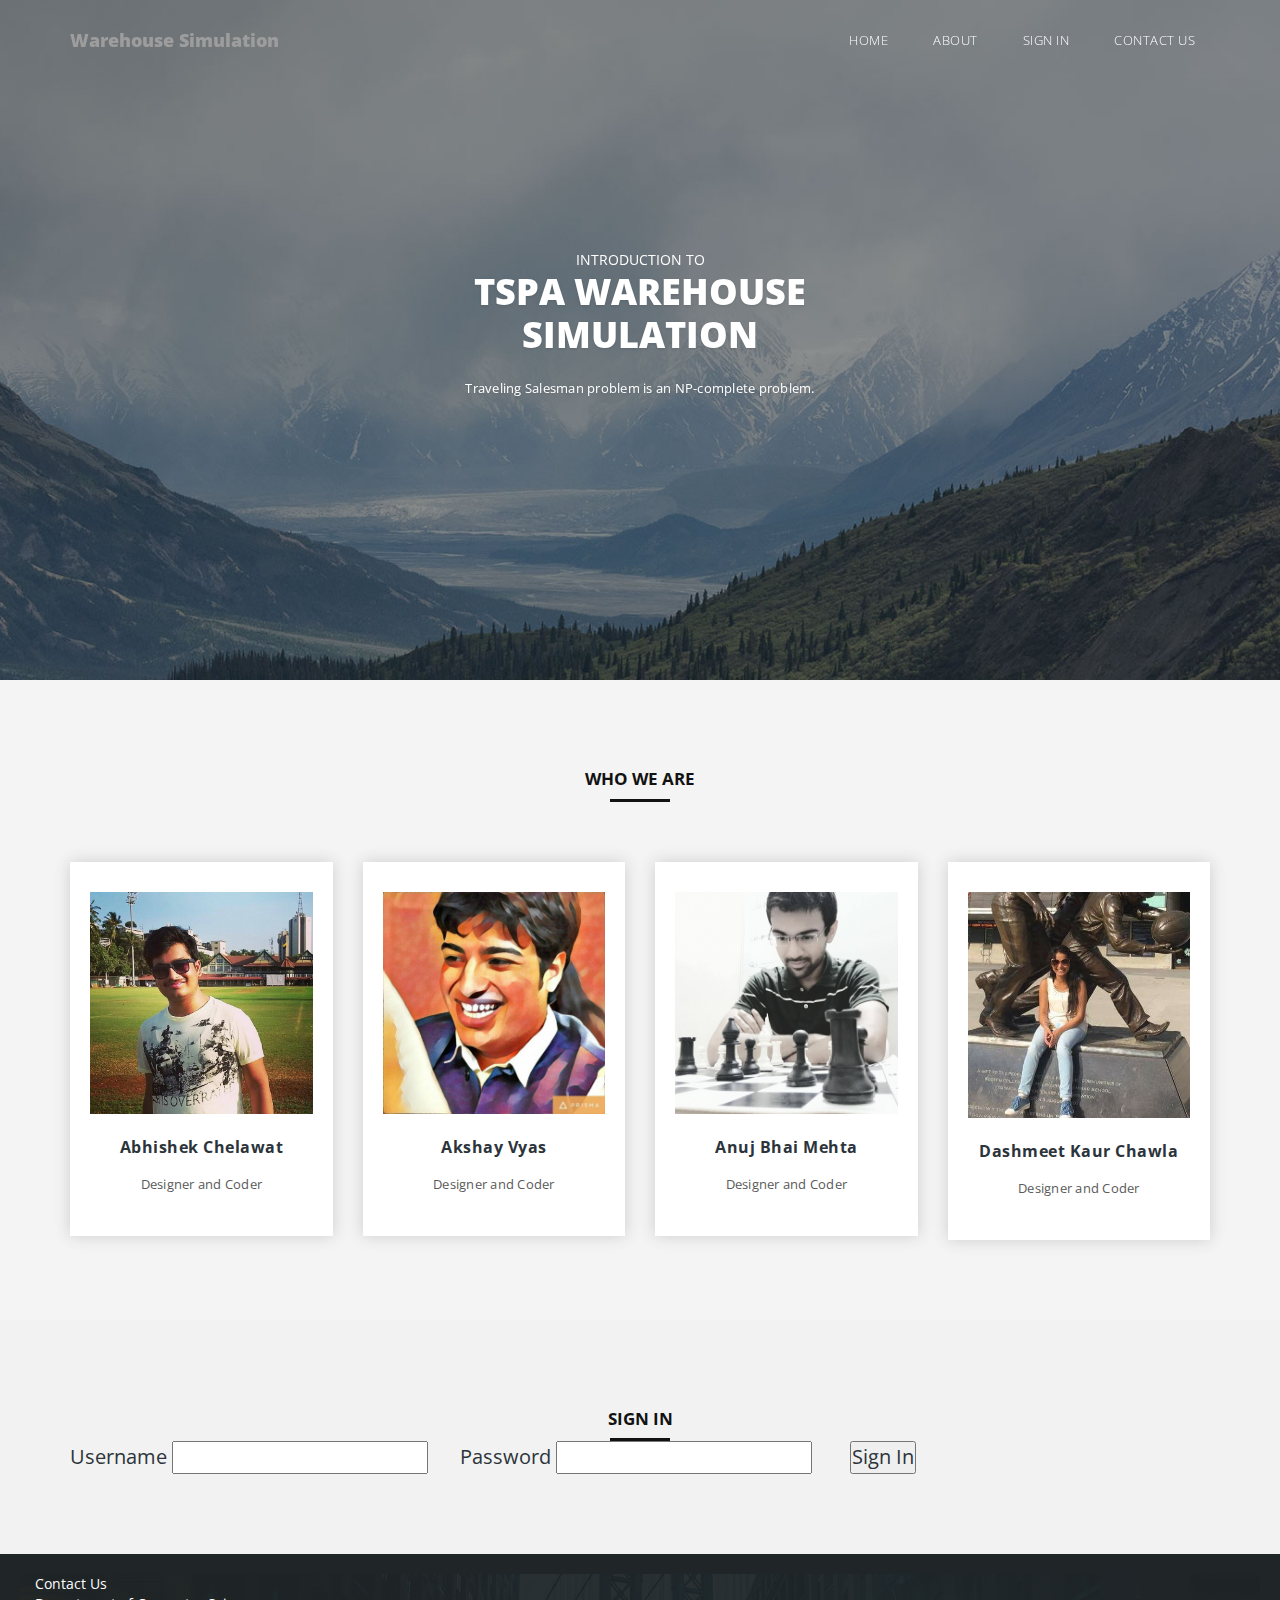
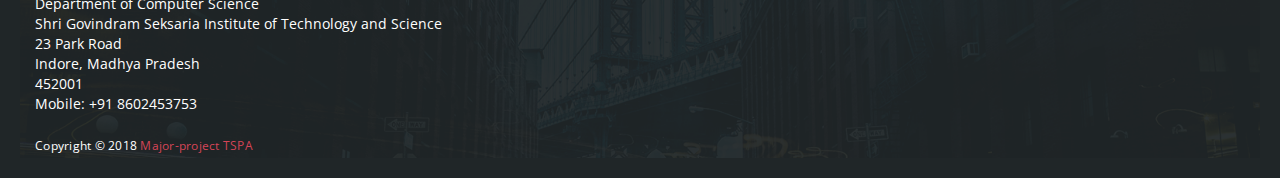
==== commit 0db44922: "temp commit" ====
--- a/index.html
+++ b/index.html
@@ -37,7 +37,10 @@
                 <!--/.navbar-header-->
                 <div id="main-nav" class="collapse navbar-collapse">
                     <ul class="nav navbar-nav">
-                        
+                        <li><a href="#" class="scroll-top">Home</a></li>
+                        <li><a href="#about" class="scroll-link" data-id="about">About</a></li>
+                        <li><a href="#signIn" class="scroll-link" data-id="signIn">Sign In</a></li>
+                        <li><a href="#contact" class="scroll-link" data-id="contact">Contact Us</a></li>
                     </ul>
                 </div>
                 <!--/.navbar-collapse-->
@@ -127,31 +130,46 @@
             <div class="row">
                 <div class="col-md-3 col-sm-6 col-xs-12">
                     <div class="service-item first-service">
-                        <div class="icon"></div>
+                        <a href = "https://github.com/ac09" >
+                        <img src="img/abhishek.jpg" />
+                        </a>
                         <h4>Abhishek Chelawat</h4>
                         <p>Designer and Coder</p>
                     </div>
-                </div>
-                 <div class="col-md-3 col-sm-6 col-xs-12">
+                    
+                </div>
+                <div class="col-md-3 col-sm-6 col-xs-12">
                     <div class="service-item second-service">
-                        <div class="icon"></div>
+                        <a href = "https://github.com/avyas96" >
+                        <img src="img/akshay.jpg" />
+                        </a>
                         <h4>Akshay Vyas</h4>
                         <p>Designer and Coder</p>
                     </div>
+                    </a>
                 </div>
                  <div class="col-md-3 col-sm-6 col-xs-12">
+                    
                     <div class="service-item third-service">
-                        <div class="icon"></div>
+                        <!-- <div class="icon"></div> -->
+                        <a href = "https://github.com/mehtaanuj95" >
+                        <img src="img/anuj_new.jpg" />
+                        </a>
                         <h4>Anuj Bhai Mehta</h4>
                         <p>Designer and Coder</p>
                     </div>
+                    
                 </div>
                  <div class="col-md-3 col-sm-6 col-xs-12">
+                 	
                     <div class="service-item fourth-service">
-                        <div class="icon"></div>
+                        <a href = "https://github.com/DashmeetKaur" >
+                        <img src="img/dashmeet.jpg" />
+                        </a>
                         <h4>Dashmeet Kaur Chawla</h4>
                         <p>Designer and Coder</p>
                     </div>
+                    
                 </div>
             </div>
         </div>
@@ -302,7 +320,7 @@
         };
     }
 
-    function authenticate()
+    
     </script>
 </body>
 </html>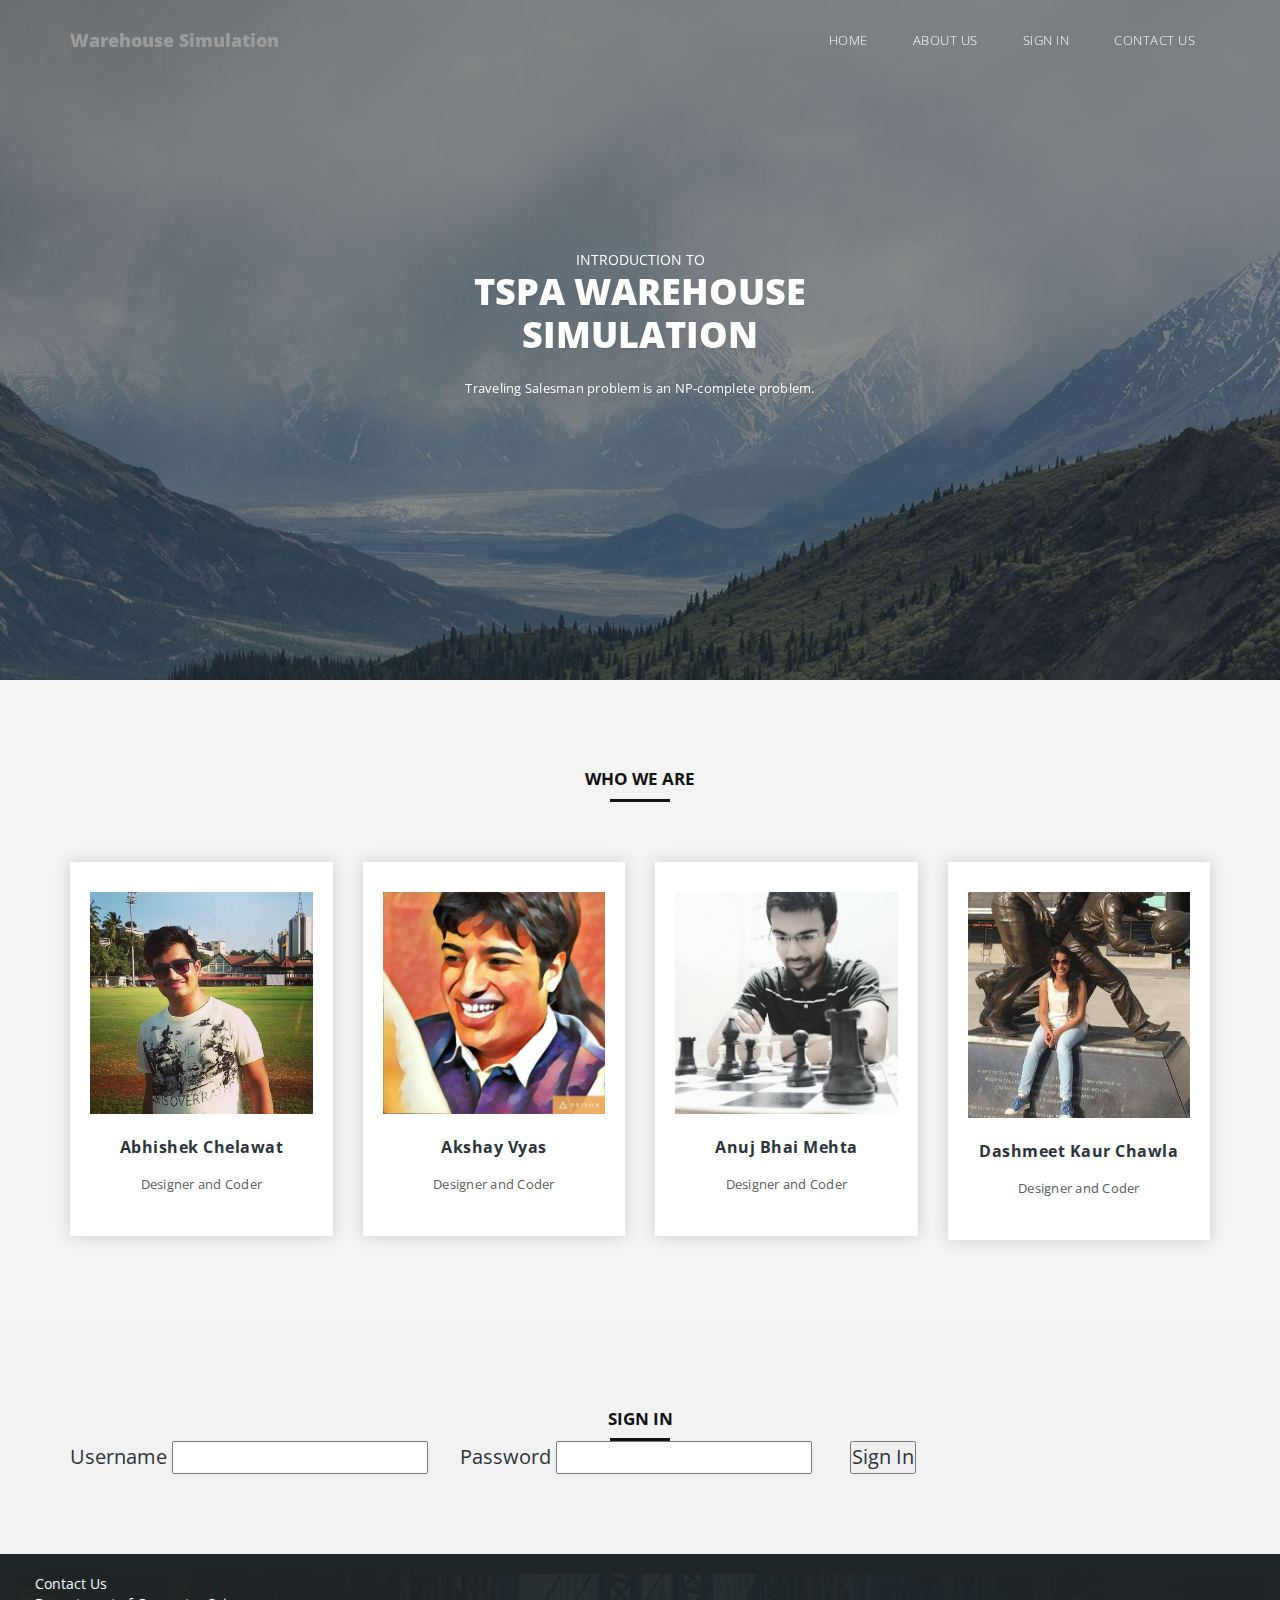
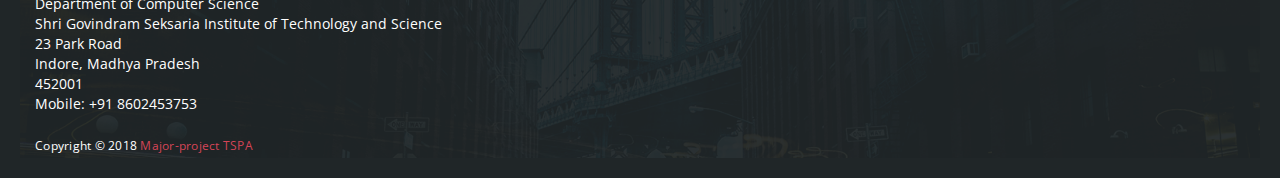
==== commit e5f1714f: "Merge branch 'master' into algo" ====
--- a/index.html
+++ b/index.html
@@ -38,9 +38,11 @@
                 <div id="main-nav" class="collapse navbar-collapse">
                     <ul class="nav navbar-nav">
                         <li><a href="#" class="scroll-top">Home</a></li>
-                        <li><a href="#about" class="scroll-link" data-id="about">About</a></li>
-                        <li><a href="#signIn" class="scroll-link" data-id="signIn">Sign In</a></li>
-                        <li><a href="#contact" class="scroll-link" data-id="contact">Contact Us</a></li>
+
+                        <li><a href="#" class="scroll-link" data-id="about">About Us</a></li>
+                        <li><a href="#" class="scroll-link" data-id="signIn">Sign In</a></li>
+                        <li><a href="#" class="scroll-link" data-id="contact">Contact Us</a></li>
+
                     </ul>
                 </div>
                 <!--/.navbar-collapse-->
@@ -186,15 +188,15 @@
                 </div>
             </div>
             <div class="row">
-            	<form>
+
             		<div class="col-md-4" style="font-size: 20px;">
-            			Username <input type="text" name="Username">
+            			Username <input type="text" name="username">
             		</div>
             		<div class="col-md-4" style="font-size: 20px;">	
-            			Password <input type="password" name="Password">
+            			Password <input type="password" name="password">
             		</div>
             		<div class="col-md-4 primary-button" style="font-size: 20px;">	
-            			<button onclick="authenticate">Sign In</button>
+            			<button type="submit" onclick="authenticate();">Sign In</button>
             		</div>
             	</form>
                 
@@ -320,7 +322,20 @@
         };
     }
 
-    
+    function authenticate(elem) {
+    	console.log("authrnticate function entryy");
+    	
+    	console.log(document.getElementsByName("username")[0].value);
+    	console.log(document.getElementsByName("password")[0].value);
+
+    	if((document.getElementsByName("username")[0].value == "admin") && (document.getElementsByName("password")[0].value == "admin"))
+    	{
+    		console.log("Login Successful");
+    		//window.location.href = "http://localhost/major_interface/map/index.php";
+    		window.location="/map/index.php";
+    		return true;
+    	}
+    }
     </script>
 </body>
 </html>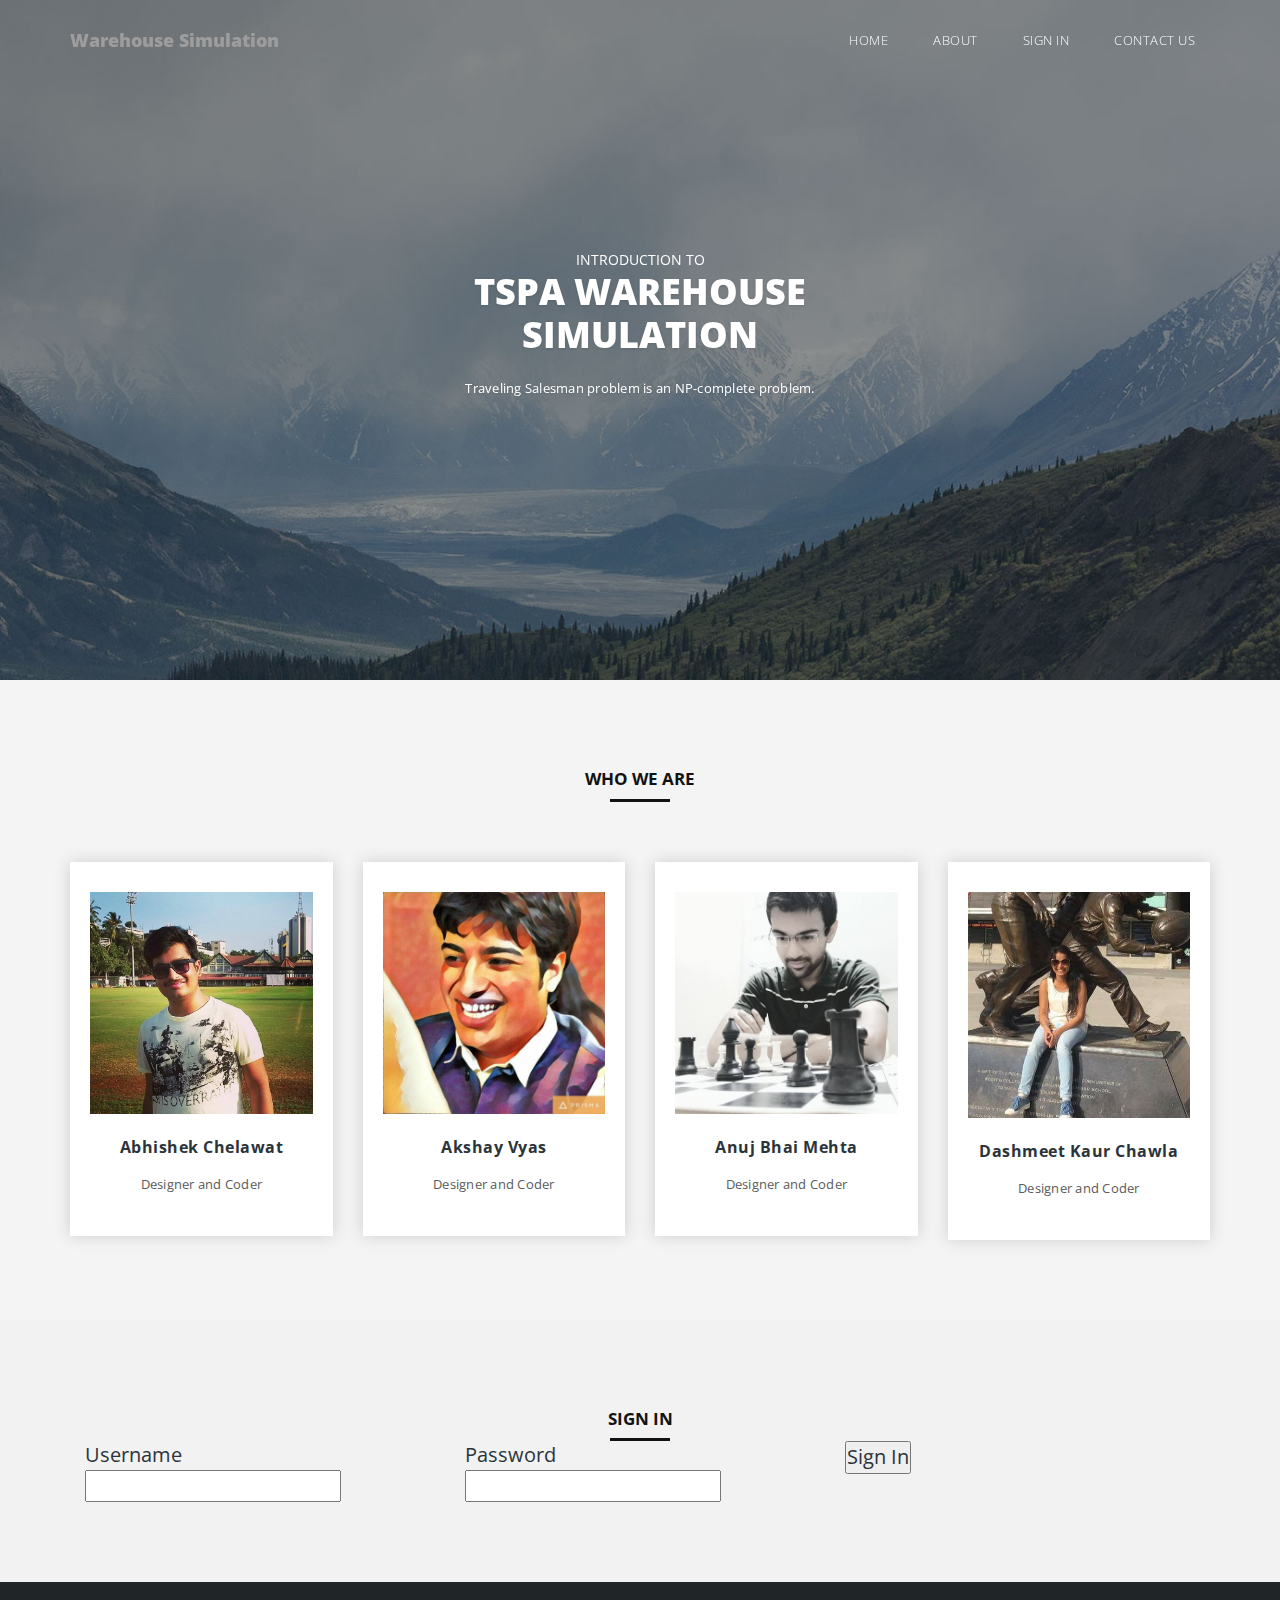
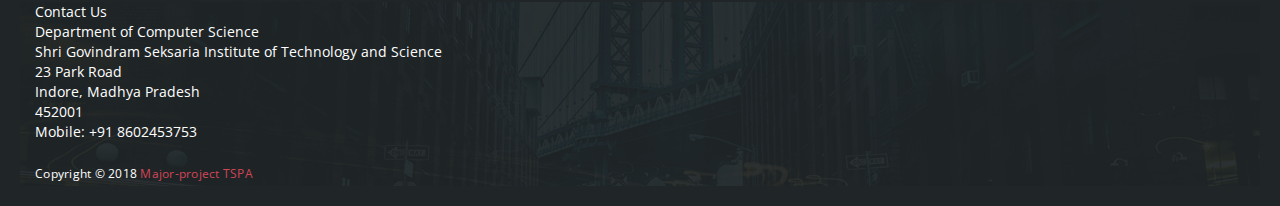
==== commit 46189e31: "Merge branch 'master' into algo" ====
--- a/index.html
+++ b/index.html
@@ -39,9 +39,9 @@
                     <ul class="nav navbar-nav">
                         <li><a href="#" class="scroll-top">Home</a></li>
 
-                        <li><a href="#" class="scroll-link" data-id="about">About Us</a></li>
-                        <li><a href="#" class="scroll-link" data-id="signIn">Sign In</a></li>
-                        <li><a href="#" class="scroll-link" data-id="contact">Contact Us</a></li>
+                        <li><a href="#about" class="scroll-link" data-id="about">About</a></li>
+                        <li><a href="#signIn" class="scroll-link" data-id="signIn">Sign In</a></li>
+                        <li><a href="#contact" class="scroll-link" data-id="contact">Contact Us</a></li>
 
                     </ul>
                 </div>
@@ -187,8 +187,8 @@
                     </div>
                 </div>
             </div>
-            <div class="row">
-
+
+            	<form>
             		<div class="col-md-4" style="font-size: 20px;">
             			Username <input type="text" name="username">
             		</div>
@@ -322,20 +322,7 @@
         };
     }
 
-    function authenticate(elem) {
-    	console.log("authrnticate function entryy");
-    	
-    	console.log(document.getElementsByName("username")[0].value);
-    	console.log(document.getElementsByName("password")[0].value);
-
-    	if((document.getElementsByName("username")[0].value == "admin") && (document.getElementsByName("password")[0].value == "admin"))
-    	{
-    		console.log("Login Successful");
-    		//window.location.href = "http://localhost/major_interface/map/index.php";
-    		window.location="/map/index.php";
-    		return true;
-    	}
-    }
+
     </script>
 </body>
 </html>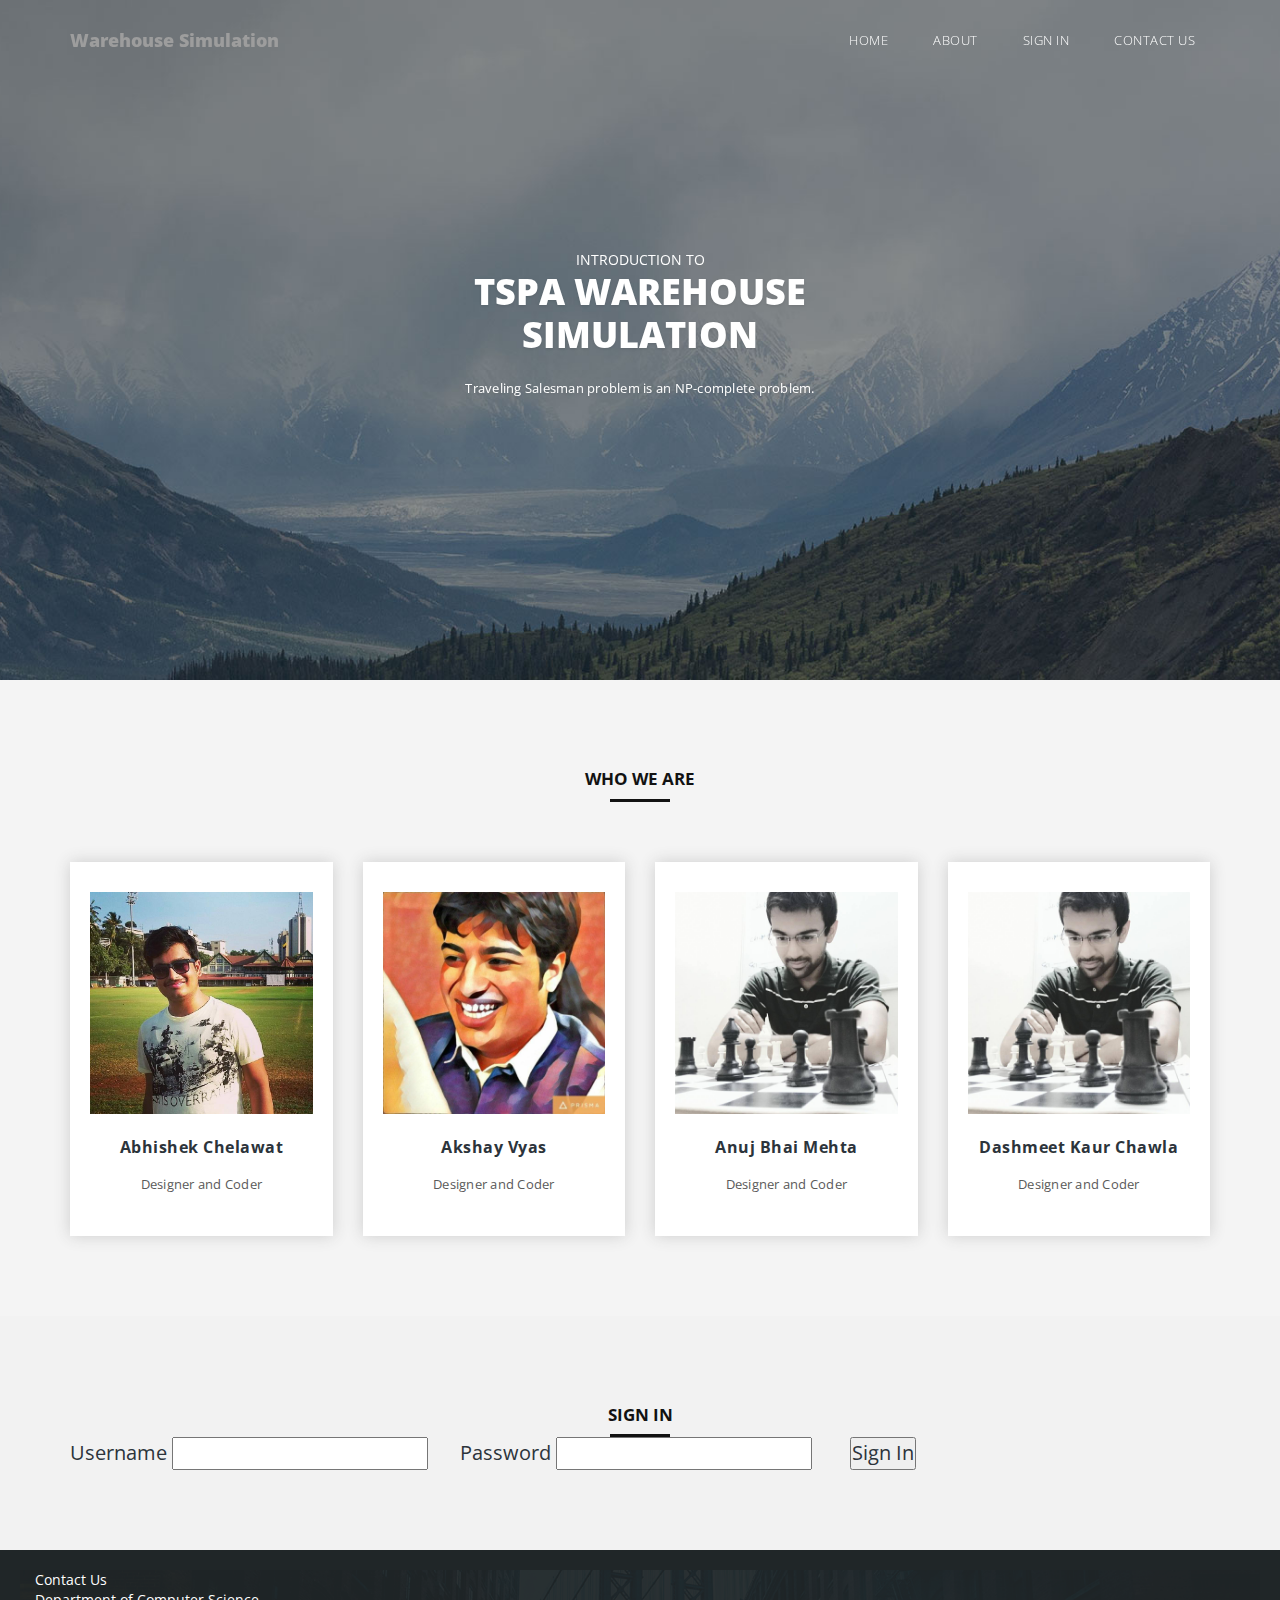
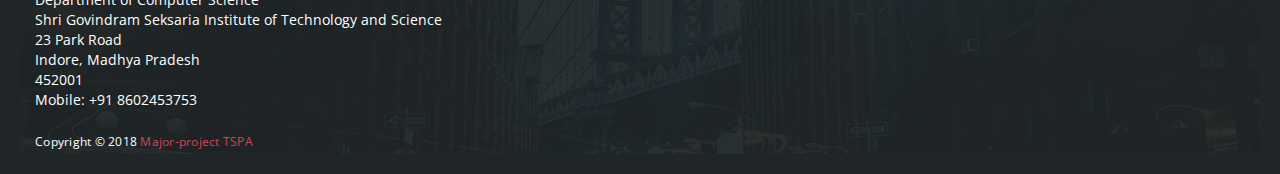
==== commit d0b7ab6b: "d" ====
--- a/index.html
+++ b/index.html
@@ -38,11 +38,9 @@
                 <div id="main-nav" class="collapse navbar-collapse">
                     <ul class="nav navbar-nav">
                         <li><a href="#" class="scroll-top">Home</a></li>
-
                         <li><a href="#about" class="scroll-link" data-id="about">About</a></li>
                         <li><a href="#signIn" class="scroll-link" data-id="signIn">Sign In</a></li>
                         <li><a href="#contact" class="scroll-link" data-id="contact">Contact Us</a></li>
-
                     </ul>
                 </div>
                 <!--/.navbar-collapse-->
@@ -166,7 +164,7 @@
                  	
                     <div class="service-item fourth-service">
                         <a href = "https://github.com/DashmeetKaur" >
-                        <img src="img/dashmeet.jpg" />
+                        <img src="img/anuj_new.jpg" />
                         </a>
                         <h4>Dashmeet Kaur Chawla</h4>
                         <p>Designer and Coder</p>
@@ -187,8 +185,8 @@
                     </div>
                 </div>
             </div>
-
-            	<form>
+            <div class="row">
+            	<form method="POST">
             		<div class="col-md-4" style="font-size: 20px;">
             			Username <input type="text" name="username">
             		</div>
@@ -322,7 +320,22 @@
         };
     }
 
-
+    function authenticate(elem) {
+    	console.log("authrnticate function entryy");
+    	
+    	console.log(document.getElementsByName("username")[0].value);
+    	console.log(document.getElementsByName("password")[0].value);
+
+    	if((document.getElementsByName("username")[0].value == "admin") && (document.getElementsByName("password")[0].value == "admin"))
+    	{
+    		console.log("Login Successful");
+    		//window.location.href = "http://localhost/major_interface/map/index.php";
+    		window.location="/map/index.php";
+    		return true;
+    	}
+    }
+
+    //
     </script>
 </body>
 </html>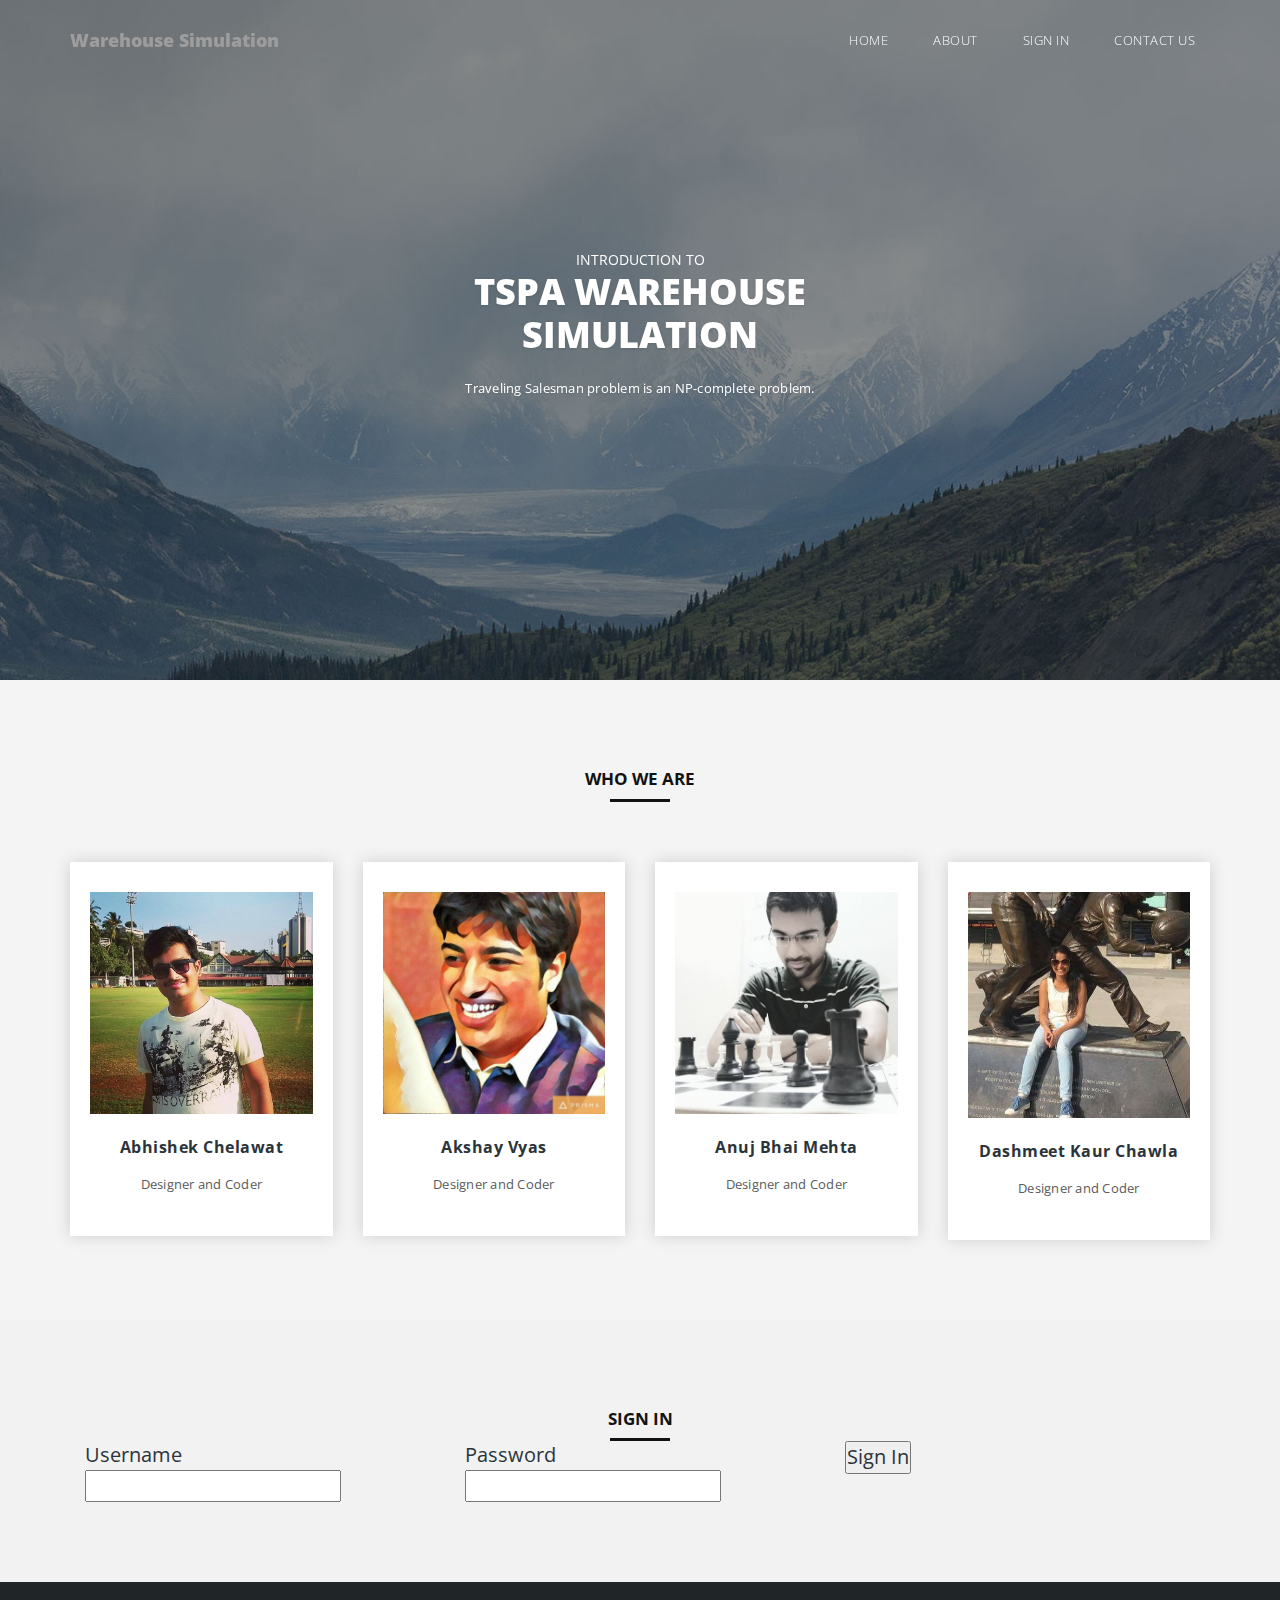
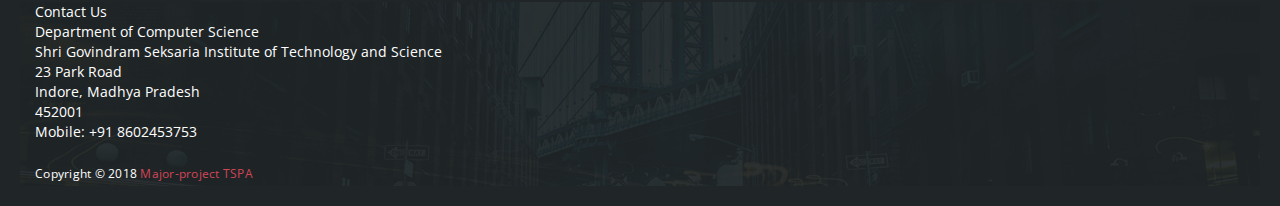
==== commit dd30d849: "temp" ====
--- a/index.html
+++ b/index.html
@@ -38,9 +38,11 @@
                 <div id="main-nav" class="collapse navbar-collapse">
                     <ul class="nav navbar-nav">
                         <li><a href="#" class="scroll-top">Home</a></li>
+
                         <li><a href="#about" class="scroll-link" data-id="about">About</a></li>
                         <li><a href="#signIn" class="scroll-link" data-id="signIn">Sign In</a></li>
                         <li><a href="#contact" class="scroll-link" data-id="contact">Contact Us</a></li>
+
                     </ul>
                 </div>
                 <!--/.navbar-collapse-->
@@ -164,7 +166,7 @@
                  	
                     <div class="service-item fourth-service">
                         <a href = "https://github.com/DashmeetKaur" >
-                        <img src="img/anuj_new.jpg" />
+                        <img src="img/dashmeet.jpg" />
                         </a>
                         <h4>Dashmeet Kaur Chawla</h4>
                         <p>Designer and Coder</p>
@@ -185,8 +187,8 @@
                     </div>
                 </div>
             </div>
-            <div class="row">
-            	<form method="POST">
+
+            	<form>
             		<div class="col-md-4" style="font-size: 20px;">
             			Username <input type="text" name="username">
             		</div>
@@ -320,12 +322,8 @@
         };
     }
 
-    function authenticate(elem) {
-    	console.log("authrnticate function entryy");
-    	
-    	console.log(document.getElementsByName("username")[0].value);
-    	console.log(document.getElementsByName("password")[0].value);
-
+
+<<<<<<< HEAD
     	if((document.getElementsByName("username")[0].value == "admin") && (document.getElementsByName("password")[0].value == "admin"))
     	{
     		console.log("Login Successful");
@@ -336,6 +334,17 @@
     }
 
     //
+||||||| merged common ancestors
+    	if((document.getElementsByName("username")[0].value == "admin") && (document.getElementsByName("password")[0].value == "admin"))
+    	{
+    		console.log("Login Successful");
+    		//window.location.href = "http://localhost/major_interface/map/index.php";
+    		window.location="/map/index.php";
+    		return true;
+    	}
+    }
+=======
+>>>>>>> 46189e3132b7659ddeb2bb45d8112f972a98e05f
     </script>
 </body>
 </html>